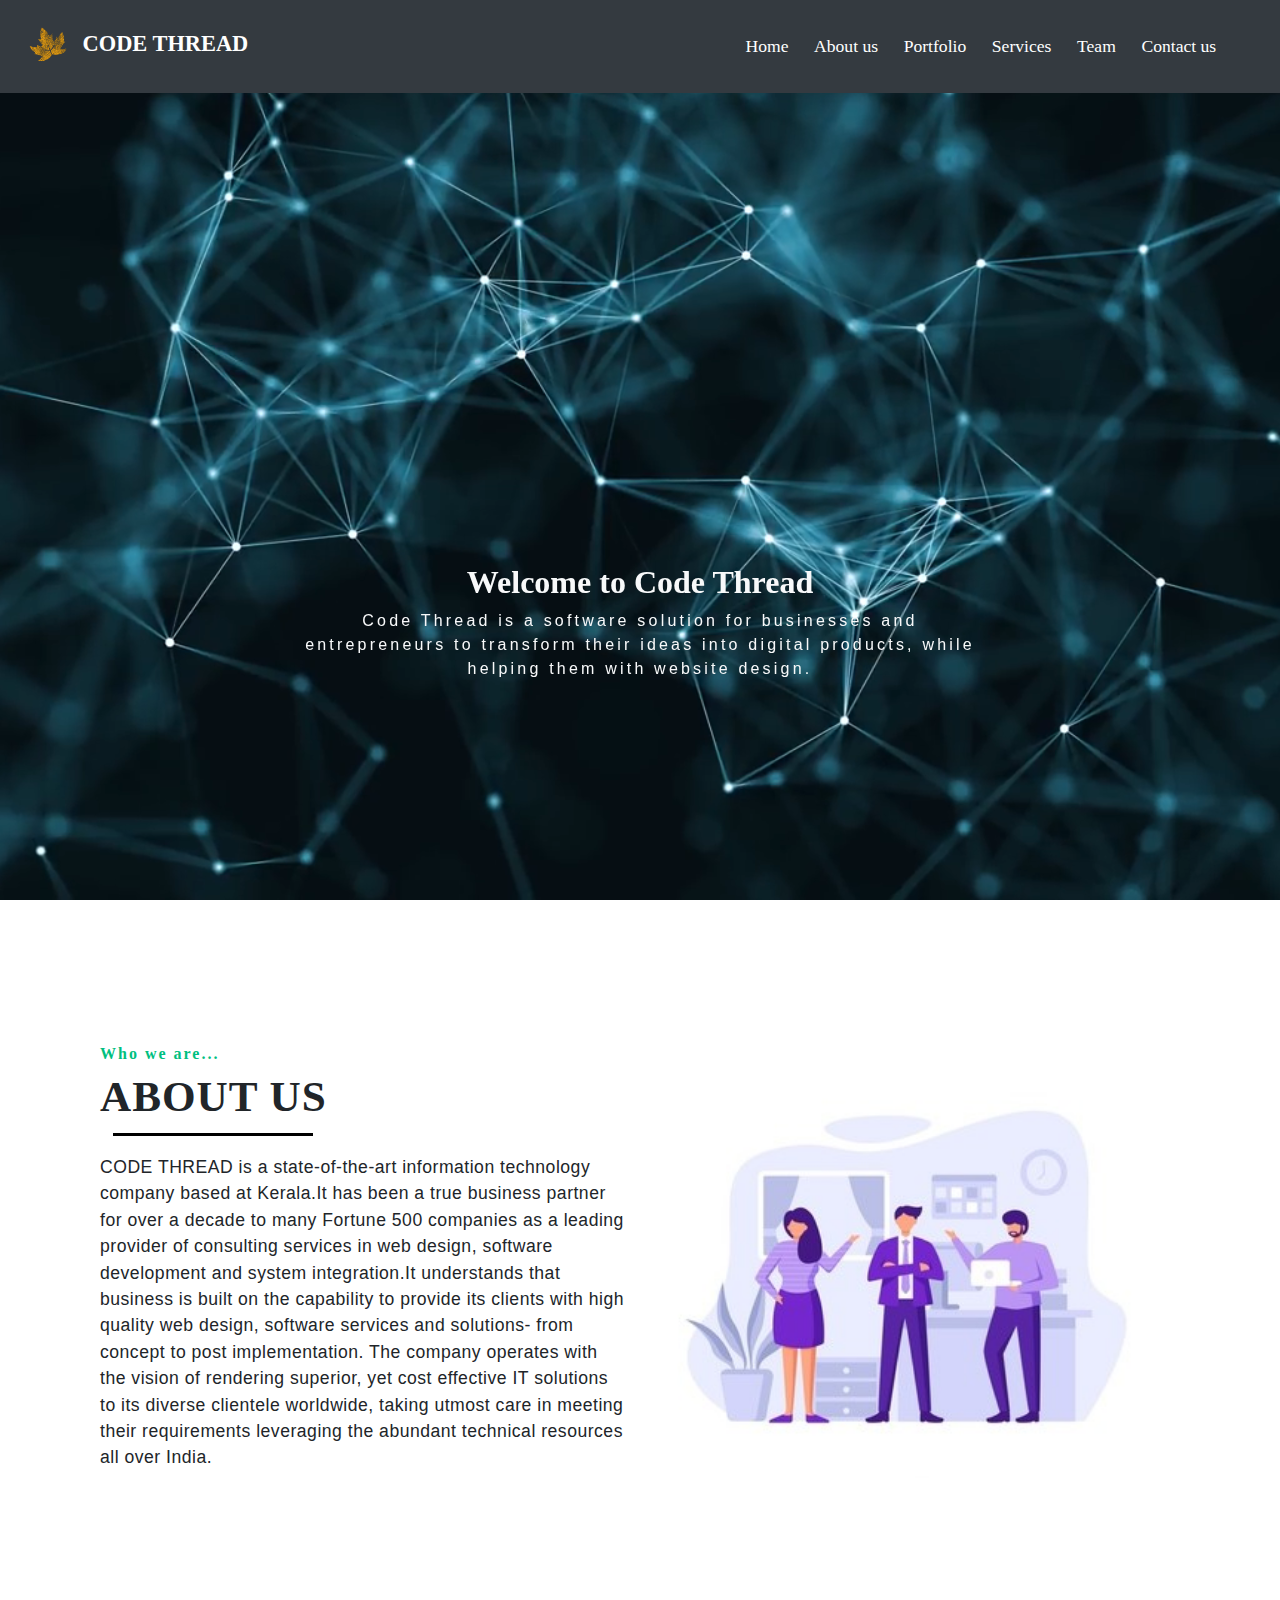
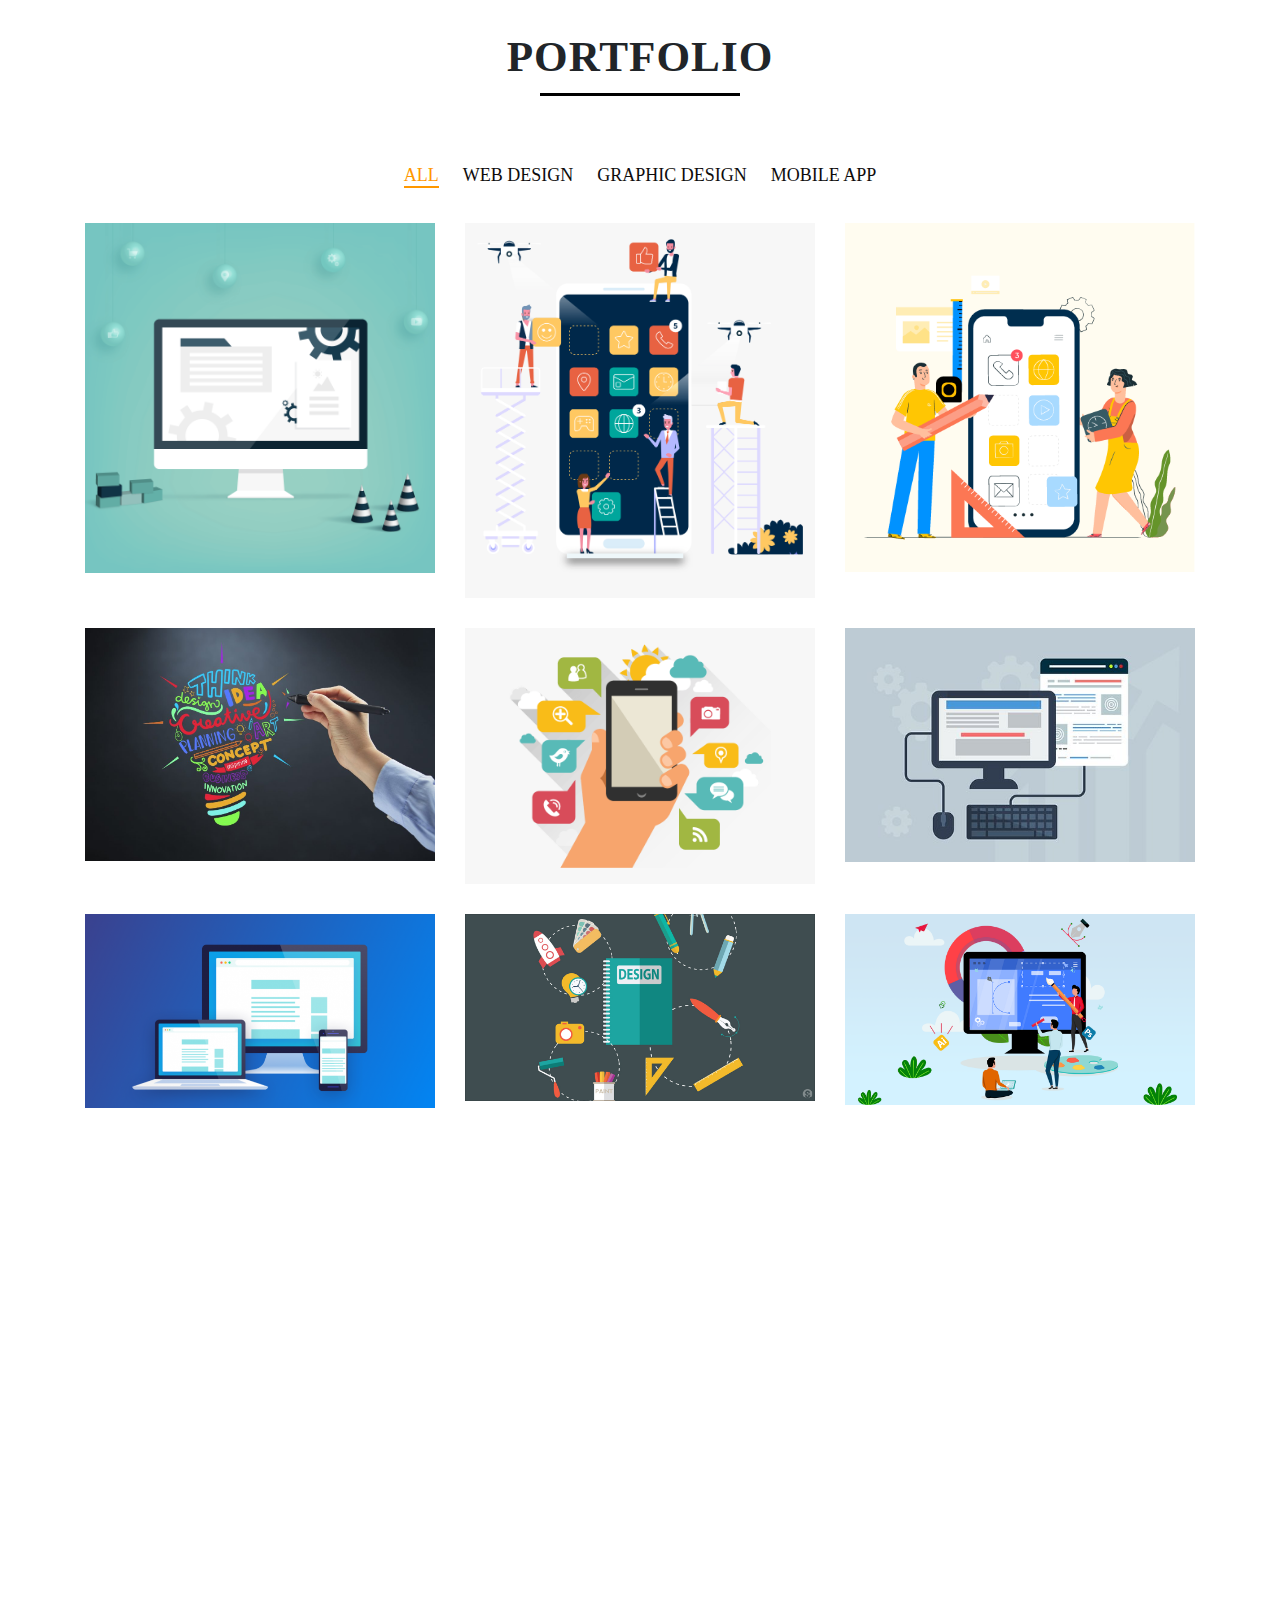
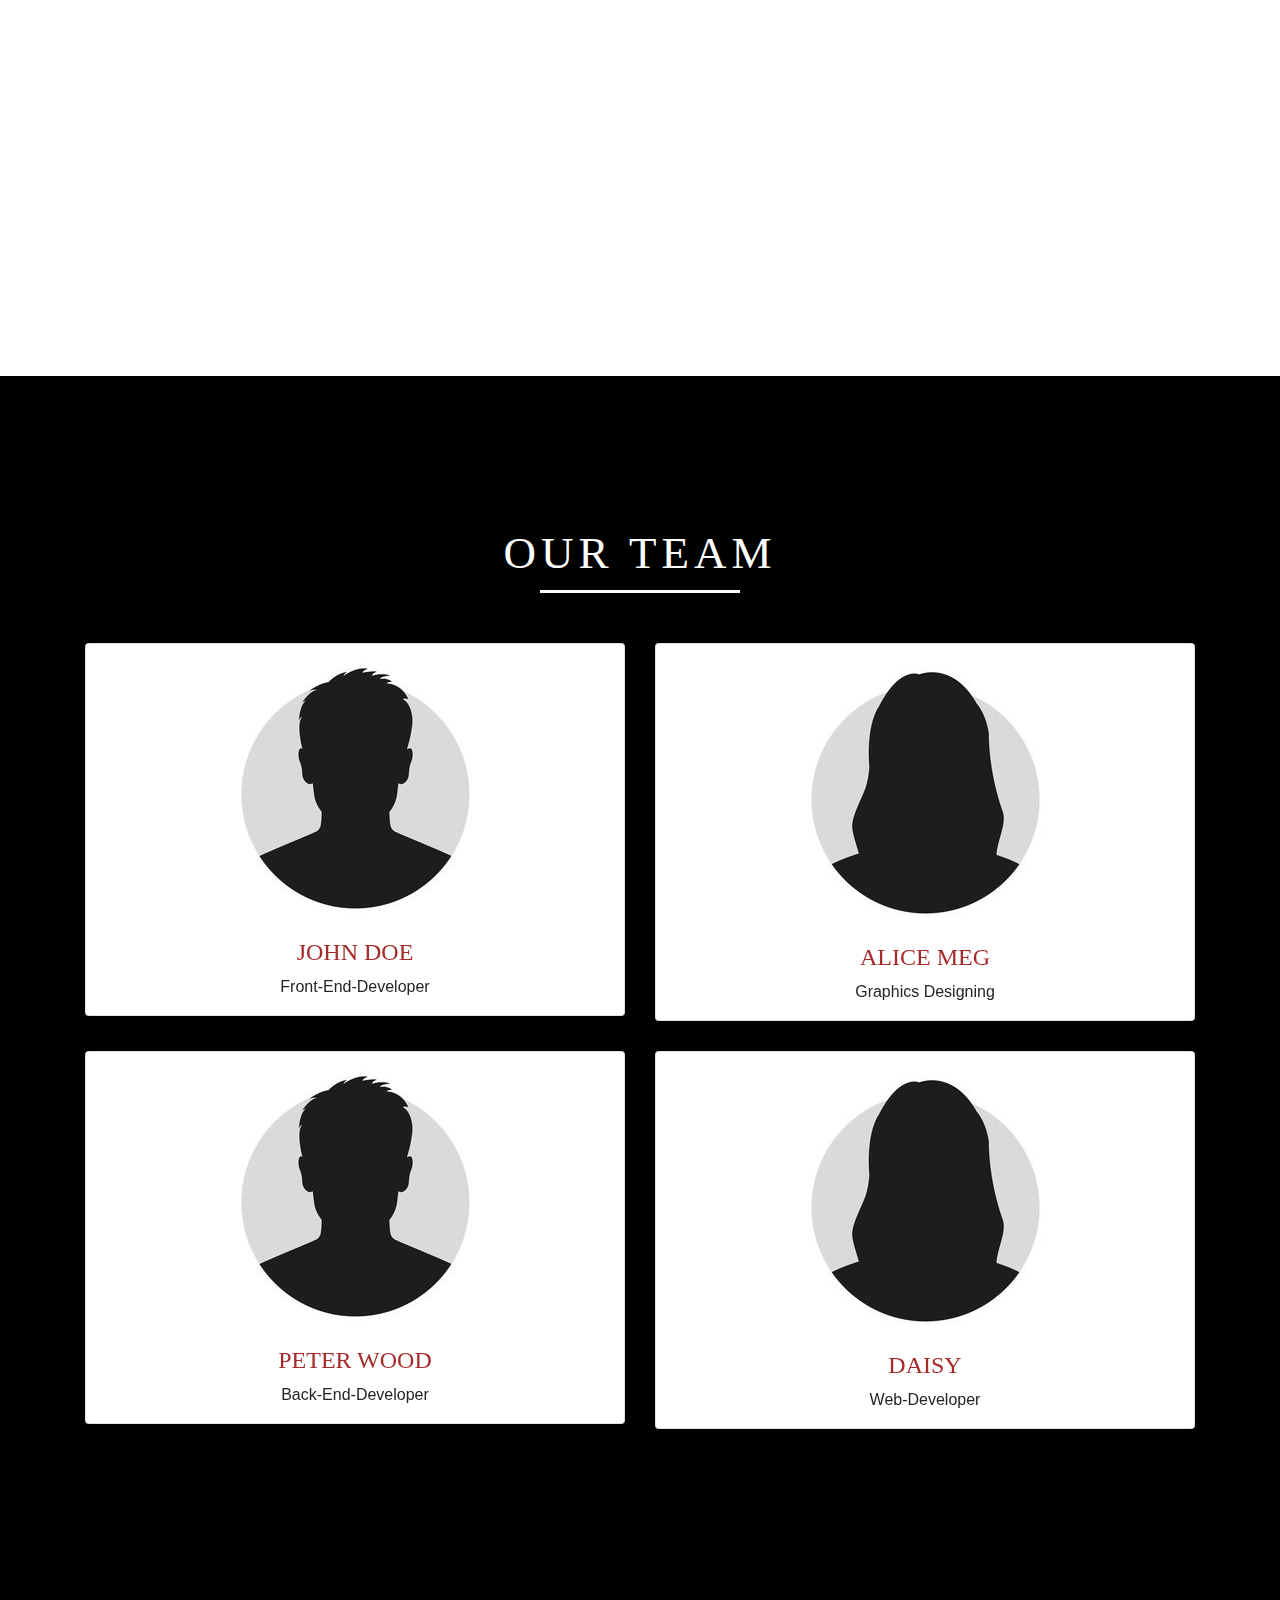
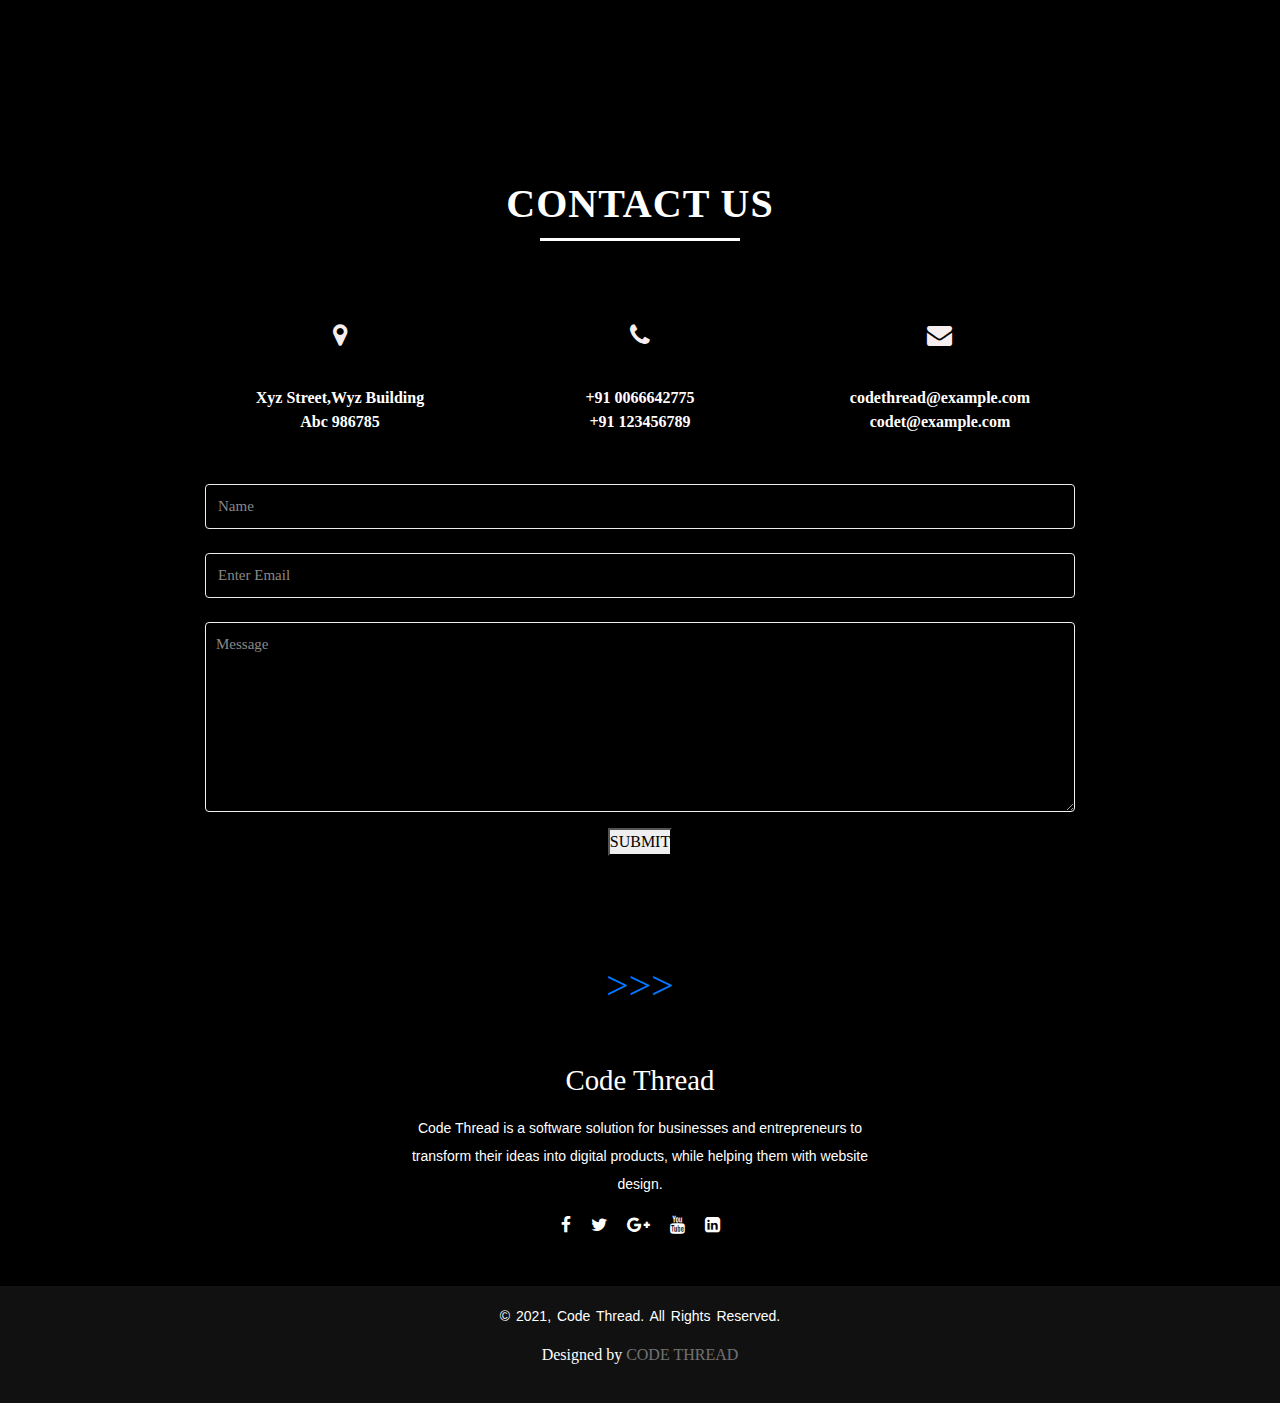
==== index.html @ 2d3534a2 "Add files via upload" ====
<!DOCTYPE html>
<html lang="en">
<head>
    <meta charset="UTF-8">
    <meta http-equiv="X-UA-Compatible" content="IE=edge">
    <meta name="viewport" content="width=device-width, initial-scale=1.0">
    <link rel="stylesheet" type="text/css" href="style.css">
    <link rel="stylesheet" href="https://pro.fontawesome.com/releases/v5.10.0/css/all.css" integrity="sha384-AYmEC3Yw5cVb3ZcuHtOA93w35dYTsvhLPVnYs9eStHfGJvOvKxVfELGroGkvsg+p" crossorigin="anonymous"/>
    <link rel="stylesheet" href="https://cdnjs.cloudflare.com/ajax/libs/font-awesome/4.7.0/css/font-awesome.min.css">
    <link rel="stylesheet" href="https://maxcdn.bootstrapcdn.com/bootstrap/4.0.0/css/bootstrap.min.css" integrity="sha384-Gn5384xqQ1aoWXA+058RXPxPg6fy4IWvTNh0E263XmFcJlSAwiGgFAW/dAiS6JXm" crossorigin="anonymous">
    <title>Code Thread</title>
</head>
<body>   
    <header>  
      <nav class="navbar navbar-expand-lg navbar-dark bg-dark fixed-top">
        <a class="navbar-brand" href="#"><img src="img/output-onlinepngtools (1).png " width="10%" height="10%">CODE THREAD</a>
        <button class="navbar-toggler"  type="button" data-toggle="collapse" data-target="#navbarSupportedContent" aria-controls="navbarSupportedContent" aria-expanded="false" aria-label="Toggle navigation">
          <span class="navbar-toggler-icon "></span>
        </button>
        <div class="collapse navbar-collapse" id="navbarSupportedContent">
          <ul class="navbar-nav mx-auto">
            <li class="nav-item">
              <a class="nav-link" href="#">Home</a>
            </li>
            <li class="nav-item">
                <a class="nav-link" href="/aboutus.html">About us</a>
              </li>
              <li class="nav-item">
                <a class="nav-link" href="/portfolio.html">Portfolio</a>
              </li>
              <li class="nav-item">
                <a class="nav-link" href="/service.html">Services</a>
              </li>
              <li class="nav-item">
                <a class="nav-link" href="/team.html">Team</a>
              </li>
              <li class="nav-item">
                <a class="nav-link" href="/contact.html">Contact us</a>
              </li>  
            </ul>
        </div>
      </nav>
      <div class="mid">
        <video autoplay loop muted class="embed-responsive" src="img/4k background footage (ideal for Blockchain Website).mp4 " type="vedio/mp4">
        </video>
        <div class="hero text-center">
          <h2 class="text-light dislay-4 font-weight-bold">Welcome to Code Thread</h2>
          <p class="text-light mx-auto">Code Thread is a software solution for businesses and entrepreneurs to transform their ideas into digital products, while helping them with  website design.</p>  
        </div>
      </div>
  </header>
  <section class="about py-5" id="about">
    <div class="row align-items-center container my-5 mx-auto">
      <div class="text col-lg-6 col-md-6 col-12 w-50 pt-5 pb-5">
        <h6>Who we are...</h6>
        <h2>ABOUT US</h2>
        <p>CODE THREAD is a state-of-the-art information technology company based at Kerala.It has been a true business partner for over a decade to many Fortune 500 companies as a leading provider of consulting services in web design, software development and system integration.It understands that business is built on the capability to provide its clients with high quality web design, software services and solutions- from concept to post implementation. The company operates with the vision of rendering superior, yet cost effective IT solutions to its diverse clientele worldwide, taking utmost care in meeting their requirements leveraging the abundant technical resources all over India.</p>
      </div>
      <div class="img col-lg-6 col-md-6 col-12 w-50 pt-5 pb-5">
        <img class="img-fluid" src="img/aboutus.jpg" width="500px" height="500px"/>
      </div>
    </div>
  </section>
  <section class="gallery" id="gallery">
	<div class="container">
		<div class="row">
        	<div class="gallery-filter">
                <h2>PORTFOLIO</h2>
				<span class="filter-item active" data-filter="all">All</span>
				<span class="filter-item" data-filter="web">Web Design</span>
				<span class="filter-item" data-filter="graphics">Graphic Design</span>
				<span class="filter-item" data-filter="mobile">Mobile App</span>
			</div>
		</div>
		<div class="row">
            <div class="gallery-item web">
				<div class="gallery-item-inner">
					<img src="img/website2.png" alt="web">
				</div>
			</div>
            <div class="gallery-item mobile">
				<div class="gallery-item-inner">
					<img src="img/mobile3.png" alt="mobile">
				</div>
			</div>
            <div class="gallery-item mobile">
				<div class="gallery-item-inner">
					<img src="img/mobile1.png" alt="mobile">
				</div>
			</div>
            <div class="gallery-item graphics">
				<div class="gallery-item-inner">
					<img src="img/graphic1.jpg" alt="graphics">
				</div>
			</div>
            <div class="gallery-item mobile">
				<div class="gallery-item-inner">
					<img src="img/mobile2.png" alt="mobile">
				</div>
			</div>
            <div class="gallery-item web">
				<div class="gallery-item-inner">
					<img src="img/website3.jpg" alt="web">
				</div>
			</div>
			<div class="gallery-item web">
				<div class="gallery-item-inner">
					<img src="img/website1.png" alt="web">
				</div>
			</div>
			<div class="gallery-item graphics">
				<div class="gallery-item-inner">
					<img src="img/graphic2.jpg" alt="graphics">
				</div>
			</div>
		
			<div class="gallery-item graphics">
				<div class="gallery-item-inner">
					<img src="img/graphic3.png" alt="graphics">
				</div>
			</div>
		</div>
	</div>
</section>
  <section class="service" id="service">
    <div class="container">
      <div class="services">
        <h1>OUR SERVICES</h1>
      </div>
      <div class="row">
        <div class="col-md-3 text-center">
          <div class="icon">
           <i class="fa fa-desktop"></i>
          </div>
          <h3>Web Development</h3>
          <p>Your website design is an important part of your online marketing presence.To build a better website for your business.A website is a unique way to connect with the world.</p>
        </div>
        <div class="col-md-3 text-center">
          <div class="icon">
           <i class="fas fa-mobile-alt"></i>
          </div>
          <h3>App Development</h3>
          <p>With the growing number of people accessing the Internet via smartphones and tablets, mobile app development has the unique ability to access a large number of potential consumers.</p>
        </div>
        <div class="col-md-3 text-center">
          <div class="icon">
            <i class="far fa-chart-line"></i>
          </div>
          <h3>Digital Marketing</h3>
          <p>You can reach more customers for less money.More and more small businesses are implementing digital marketing to effectively reach and engage their target consumers.</p>
        </div>
        <div class="col-md-3 text-center">
        <div class="icon">
          <i class="fa fa-paint-brush"></i>
        </div>
        <h3>Graphics Designing</h3>
        <p>It plays a very important role to convey a message with a dash of innovation.It involves combining technological, aesthetics and creative thinking to generate graphically communicative ideas.</p>
        </div>   
      </div>
     </div>
    </div>
  </section>
  <section class="team-area" id="team-area">
    <div class="container">
        <h3 class="section-heading">OUR TEAM</h3>
        <div class="row">
            <div class="col-lg-6 col-md-6 col-12">
                <div class="team-single">
                    <div class="content-area">
                        <div class="side-one">
                            <div class="card">
                               <div class=".card-body text-center">
                                   <div class="img-area">
                                       <img src="img/TEAM-3.jpg" alt="">
                                    </div>   
                                    <h4>JOHN DOE</h4>
                                    <p>Front-End-Developer</p> 
                               </div>
                            </div>
                        </div>
                    </div>
                    <div class="side-two">
                        <div class="card">
                            <div class="card-body text-center mt-4">
                                <h4>John Doe</h4>
                                <p>Lorem ipsum dolor sit amet, consectetur adipiscing elit. Curabitur id lorem mattis dui mollis consectetur eu vel augue. Donec eget nibh bibendum, sollicitudin libero viverra, mollis dolor. In enim lorem, vulputate quis ipsum quis, hendrerit congue lacus. Lorem ipsum dolor sit amet, consectetur adipiscing elit.</p>
                                <ul class="list-inline">
                                    <li class="list-inline-item">
                                        <a href="#" class="social-icon" target="_blank">
                                            <i class="fa fa-youtube"></i>
                                        </a>
                                    </li>
                                    <li class="list-inline-item">
                                        <a href="#" class="social-icon" target="_blank">
                                            <i class="fa fa-facebook"></i>
                                        </a>
                                    </li>
                                    <li class="list-inline-item">
                                        <a href="#" class="social-icon" target="_blank">
                                            <i class="fa fa-linkedin"></i>
                                        </a>
                                    </li>
                                    <li class="list-inline-item">
                                        <a href="#" class="social-icon" target="_blank">
                                            <i class="fa fa-instagram"></i>
                                        </a>
                                    </li>
                                </ul>
                            </div>
                        </div>
                    </div>
                </div>
            </div>
            <div class="col-lg-6 col-md-6 col-12">
                <div class="team-single">
                    <div class="content-area">
                        <div class="side-one">
                            <div class="card">
                               <div class=".card-body text-center">
                                   <div class="img-area">
                                       <img src="img/TEAM-2.jpg" alt="">
                                    </div>   
                                    <h4>ALICE MEG</h4>
                                    <p>Graphics Designing</p>
                               </div>
                            </div>
                        </div>
                    </div>
                    <div class="side-two">
                        <div class="card">
                            <div class="card-body text-center mt-4">
                                <h4>Alice Meg</h4>
                                <p>Lorem ipsum dolor sit amet, consectetur adipiscing elit. Curabitur id lorem mattis dui mollis consectetur eu vel augue. Donec eget nibh bibendum, sollicitudin libero viverra, mollis dolor. In enim lorem, vulputate quis ipsum quis, hendrerit congue lacus. Lorem ipsum dolor sit amet, consectetur adipiscing elit.</p>
                                <ul class="list-inline">
                                    <li class="list-inline-item">
                                        <a href="#" class="social-icon" target="_blank">
                                            <i class="fa fa-youtube"></i>
                                        </a>
                                    </li>
                                    <li class="list-inline-item">
                                        <a href="#" class="social-icon" target="_blank">
                                            <i class="fa fa-facebook"></i>
                                        </a>
                                    </li>
                                    <li class="list-inline-item">
                                        <a href="#" class="social-icon" target="_blank">
                                            <i class="fa fa-linkedin"></i>
                                        </a>
                                    </li>
                                    <li class="list-inline-item">
                                        <a href="#" class="social-icon" target="_blank">
                                            <i class="fa fa-instagram"></i>
                                        </a>
                                    </li>
                                </ul>
                            </div>
                        </div>
                    </div>
                </div>
            </div>
            <div class="col-lg-6 col-md-6 col-12">
                <div class="team-single">
                    <div class="content-area">
                        <div class="side-one">
                            <div class="card">
                               <div class=".card-body text-center">
                                   <div class="img-area">
                                       <img src="img/TEAM-3.jpg" alt="">
                                    </div>   
                                    <h4>PETER WOOD</h4>
                                    <p>Back-End-Developer</p>  
                               </div>
                            </div>
                        </div>
                    </div>
                    <div class="side-two">
                        <div class="card">
                            <div class="card-body text-center mt-4">
                                <h4>Peter Wood</h4>
                                <p>Lorem ipsum dolor sit amet, consectetur adipiscing elit. Curabitur id lorem mattis dui mollis consectetur eu vel augue. Donec eget nibh bibendum, sollicitudin libero viverra, mollis dolor. In enim lorem, vulputate quis ipsum quis, hendrerit congue lacus. Lorem ipsum dolor sit amet, consectetur adipiscing elit.</p>
                                <ul class="list-inline">
                                    <li class="list-inline-item">
                                        <a href="#" class="social-icon" target="_blank">
                                            <i class="fa fa-youtube"></i>
                                        </a>
                                    </li>
                                    <li class="list-inline-item">
                                        <a href="#" class="social-icon" target="_blank">
                                            <i class="fa fa-facebook"></i>
                                        </a>
                                    </li>
                                    <li class="list-inline-item">
                                        <a href="#" class="social-icon" target="_blank">
                                            <i class="fa fa-linkedin"></i>
                                        </a>
                                    </li>
                                    <li class="list-inline-item">
                                        <a href="#" class="social-icon" target="_blank">
                                            <i class="fa fa-instagram"></i>
                                        </a>
                                    </li>
                                </ul>
                            </div>
                        </div>
                    </div>
                </div>
            </div>
            <div class="col-lg-6 col-md-6 col-12">
                <div class="team-single">
                    <div class="content-area">
                        <div class="side-one">
                            <div class="card">
                               <div class=".card-body text-center">
                                   <div class="img-area">
                                       <img src="img/TEAM-2.jpg" alt="">
                                    </div>   
                                    <h4>DAISY</h4>
                                    <p>Web-Developer</p>  
                               </div>
                            </div>
                        </div>
                    </div>
                    <div class="side-two">
                        <div class="card">
                            <div class="card-body text-center mt-4">
                                <h4>Daisy</h4>
                                <p>Lorem ipsum dolor sit amet, consectetur adipiscing elit. Curabitur id lorem mattis dui mollis consectetur eu vel augue. Donec eget nibh bibendum, sollicitudin libero viverra, mollis dolor. In enim lorem, vulputate quis ipsum quis, hendrerit congue lacus. Lorem ipsum dolor sit amet, consectetur adipiscing elit.</p>
                                <ul class="list-inline">
                                    <li class="list-inline-item">
                                        <a href="#" class="social-icon" target="_blank">
                                            <i class="fa fa-youtube"></i>
                                        </a>
                                    </li>
                                    <li class="list-inline-item">
                                        <a href="#" class="social-icon" target="_blank">
                                            <i class="fa fa-facebook"></i>
                                        </a>
                                    </li>
                                    <li class="list-inline-item">
                                        <a href="#" class="social-icon" target="_blank">
                                            <i class="fa fa-linkedin"></i>
                                        </a>
                                    </li>
                                    <li class="list-inline-item">
                                        <a href="#" class="social-icon" target="_blank">
                                            <i class="fa fa-instagram"></i>
                                        </a>
                                    </li>
                                </ul>
                            </div>
                        </div>
                    </div>
                </div>
            </div>
        </div>
    </div>
 </section>
 <section id="mu-contact">
    <div class="container"><br><br>
        <div class="row">
            <div class="col-md-12"><br>
                <div class="mu-contact-area">

                    <div class="mu-contact-header">
                        <h1 class="mu-heading-title"><b>CONTACT US</b></h1>
                        <span class="mu-header-dot"></span>
                        
                    </div>

                    <!-- Start Contact Content -->
                    <div class="mu-contact-content">
                        <div class="row">

                            <div class="col-md-12">
                                <div class="mu-contact-top">

                                    <div class="row">
                                        <div class="col-sm-4">
                                            <div class="mu-contact-top-single">
                                                <div class="mu-icon"><i class="fa fa-map-marker"></i></div>
                                                <p><b>Xyz Street,Wyz Building</b></p>
                                                <p><b>Abc 986785</b></p>
                                            </div>
                                        </div>
                                        <div class="col-sm-4">
                                            <div class="mu-contact-top-single">
                                                <div class="mu-icon"><i class="fa fa-phone"></i></div>
                                                <p><b>+91 0066642775</b></p>
                                                <p><b>+91 123456789</b></p>
                                            </div>
                                        </div>
                                        <div class="col-sm-4">
                                            <div class="mu-contact-top-single">
                                                <div class="mu-icon"><i class="fa fa-envelope"></i></div>
                                                <p><b>codethread@example.com</b></p>
                                                <p><b>codet@example.com</b></p>
                                            </div>
                                        </div>

                                    </div>
                                </div>
                            </div>	

                            <div class="col-md-12">
                                <div class="mu-contact-bottom">
                                <div id="form-messages"></div>
                                    <form id="ajax-contact" method="post" action="mailer.php" class="mu-contact-form">
                                        <div class="form-group">                
                                            <input type="text" class="form-control" placeholder="Name" id="name" name="name" required>
                                        </div>
                                        <div class="form-group">                
                                            <input type="email" class="form-control" placeholder="Enter Email" id="email" name="email" required>
                                        </div>              
                                        <div class="form-group">
                                            <textarea class="form-control" placeholder="Message" id="message" name="message" required></textarea>
                                        </div>
                                        <button type="submit" class="mu-send-msg-btn"><span>SUBMIT</span></button>
                                    </form>
                                </div>
                            </div>	

                        </div>
                    </div>
                    <!-- End Contact Content -->

                </div>
            </div>
        </div>
    </div>
</section>
<section id="next"><a href="aboutus.html">>>></a>
</section>

<footer>
    <div class="footer-content" >
        <h3>Code Thread</h3>
        <p>Code Thread is a software solution for businesses and entrepreneurs to transform their ideas into digital products, while helping them with  website design.</p>
        <ul class="socials">
            <li><a href="#"><i class="fa fa-facebook"></i></a></li>
            <li><a href="#"><i class="fa fa-twitter"></i></a></li>
            <li><a href="#"><i class="fa fa-google-plus"></i></a></li>
            <li><a href="#"><i class="fa fa-youtube"></i></a></li>
            <li><a href="#"><i class="fa fa-linkedin-square"></i></a></li>
        </ul>
    </div>
    <div class="footer-bottom">
        <p>© 2021, Code Thread. All rights reserved.</p><p></p>Designed by <span>Code Thread</span></p>
    </div>
</footer>
   <script src="js/script.js"></script>
   <script src ="https://code.jquery.com/jquery-3.2.1.slim.min.js" integrity="sha384-KJ3o2DKtIkvYIK3UENzmM7KCkRr/rE9/Qpg6aAZGJwFDMVNA/GpGFF93hXpG5KkN" crossorigin="anonymous"></script>
   <script src="https://cdnjs.cloudflare.com/ajax/libs/popper.js/1.12.9/umd/popper.min.js" integrity="sha384-ApNbgh9B+Y1QKtv3Rn7W3mgPxhU9K/ScQsAP7hUibX39j7fakFPskvXusvfa0b4Q" crossorigin="anonymous"></script>
   <script src="https://maxcdn.bootstrapcdn.com/bootstrap/4.0.0/js/bootstrap.min.js" integrity="sha384-JZR6Spejh4U02d8jOt6vLEHfe/JQGiRRSQQxSfFWpi1MquVdAyjUar5+76PVCmYl" crossorigin="anonymous"></script> 
</body>
</html>
---- style.css ----
*{
    margin: 0;
    padding: 0;
    box-sizing: border-box;
    font-family:Georgia, 'Times New Roman', Times, serif;
}
.navbar{
    padding: 1rem 8rem;
    z-index:1000 ;
}
.navbar .navbar-brand{
    font-size: 1.4rem;
    font-weight: 700;
}
#navbarSupportedContent > ul > li:nth-child(n) > a{
    color: white;
    font-size:  1.1rem;
    padding: 0 0.8rem;
}
#navbarSupportedContent > ul > li:nth-child(n) > a:hover{
    color:#00BF85;
}
#navbarSupportedContent > button{
    background-color:#00BF85;
    font-weight: 600;
    padding: 0.4rem 1.4rem;
    border-radius: 30px;
}
.mid{
    width: 100%;
    height: 100vh;
    overflow: hidden;
    flex-direction: column;
    justify-content: center;
    align-content: center;
    text-align: center;
}
.mid video{
    width: 100%;
    height: 100%;
    pointer-events: none;
    object-fit: cover;
    position: absolute;
    top: 50%;
    left: 50%;
    transform: translate(-50%,-50%);
}
.mid .hero{
    position:relative;
    padding-top: 360px;
}
.mid .hero p{
    width: 55%;
    font-size: 1.1 rem;
    letter-spacing: 0.2rem;
}
.about .text{
    display: flex;
    flex-direction: column;
    justify-content: flex-start;
    align-items: flex-start;
    margin: auto;
}
.about .text h6{
    color: #00BF7F;
    font-weight: 800;
    font-size: 1rem;
    letter-spacing: 2px;
}
.about .text h2{
    font-weight: 700;
    font-size: 2.7rem;
    letter-spacing: 1px;
}
.about .text h2::after{
    content: "";
    background:black;
    display: block;
    width: 200px;
    height: 3px;
    margin: 10px auto;
}
.about .text P{
    font-weight: 400;
    font-size: 1.1rem;
    letter-spacing: 0.5px;
}
.service{
    background-image: linear-gradient(rgba(0,0,0,0.6),rgba(0,0,0,0.6)),url(img/img.jpg);
    background-size: cover;
    background-position: center center;
    color:#fff;
    background-attachment: fixed;
    background-repeat: no-repeat;
}
.services{ 
    padding-top: 80px;
    padding-bottom: 20px;
    margin: 90px auto;
    text-align: center;
   
}
h1{
    font-family: sans-serif;
    letter-spacing: 1px;
}
h1::after{
    content: "";
    background:white;
    display: block;
    width: 200px;
    height: 3px;
    margin: 10px auto;
}

 
.icon{
    font-size: 30px;
    margin: 20px auto;
    padding: 20px;
    height: 80px;
    width: 80px;
    border:2px solid;
    border-radius: 50px;
}
.col-md-3{
    padding-bottom: 80px;

}



.team-area{
    padding: 150px 0;
    background-color:black;
}
.section-heading{
    text-align: center;
    color:#fff;
    margin-bottom: 50px;
    text-transform: uppercase;
    font-size: 45px;
    font-family:Georgia, 'Times New Roman', Times, serif;
    letter-spacing: 5px;
}
.team-area  h3::after{
        content: "";
        background:white;
        display: block;
        width: 200px;
        height: 3px;
        margin: 10px auto;
    }
}

.img-area{
    width: 150px;
    height: 150px;
    display:inline-flex;
    overflow: hidden;
    border-radius: 50%;
}
.team-single:hover .side-two{
    transform: rotateY(0deg);
    border-radius: 5px;
}
.team-single:hover .side-one{
    transform: rotateY(180deg);
}
.content-area{
    transform: perspective(1000px);
    transition: 1s;
    transform-style: preserve-3d;
    position: relative;
}
.side-one{
    position:relative;
    transform: rotateY(0deg);
    z-index: 2;
    margin-bottom: 30px;
}
.side-two{
    position:absolute;
    top:0;
    left: 0;
    background: #fff;
    transform:rotateY(-180deg);
}
.side-one,
.side-two{
    backface-visibility: hidden;
    transition: 1s;
    transform-style: preserve-3d;
}
.side-one .card,
.side-two .card{
    min-height: 312px;
    min-width: 312px;

}
.side-two .card a{
    font-size: 18px;
    color: brown;
}
.side-two .card h4{
    color: brown;
    font-family:'Gill Sans', 'Gill Sans MT', Calibri, 'Trebuchet MS', sans-serif;
    letter-spacing: 5px;
    font-size: 25;
}
p{
    font-family:'Trebuchet MS', 'Lucida Sans Unicode', 'Lucida Grande', 'Lucida Sans', Arial, sans-serif ;
}
.card h4{
    color: brown;
    font-family:Georgia, 'Times New Roman', Times, serif
}
.mu-heading-title{
    color: white;
}

#mu-contact {
    background-image: linear-gradient(rgba(0,0,0,0.6),rgba(0,0,0,0.6)),url(img/img.jpg);
    background-size: cover;
    background-position: center center;
    color:#fff;
    background-attachment: fixed;
    background-repeat: no-repeat; 
	display: inline;
	float: left;
	width: 100%;
}
.mu-contact-area {
	display: inline;
	float: left;
	padding: 100px 0;
	width: 100%;
}
.mu-contact-header {
	display: inline;
	float: left;
	text-align: center;
	width: 100%;
	padding: 0 120px;
}
.mu-contact-content{
	display: inline;
	float: left;
	margin-top: 50px;
	padding: 0 120px;
	width: 100%;
}
.mu-contact-top {
	display: inline;
	float: left;
	width: 100%;
	margin-bottom: 40px;
}
.mu-contact-top-single {
	display: inline;
	float: left;
	text-align: center;
	width: 100%;
}
.mu-contact-top-single .mu-icon {
	font-size: 25px;
	display: inline-block;
	width: 70px;
	height: 70px;
	line-height: 70px;
	border-radius: 50%;
	margin-bottom: 15px;
	color: rgb(247, 239, 239);
}
.mu-contact-top-single p{
	margin-bottom: 0;
}
.mu-contact-bottom {
	display: inline;
	float: left;
	width: 100%;
}
.mu-contact-form {
	text-align: center;
}

.mu-contact-form .form-group input {
	background: transparent;
	border-radius: 4px;
	color: rgb(250, 243, 243);
	font-size: 15px;
	border: 1px solid rgb(240, 235, 235);
	height: 45px;
	margin-bottom: 24px;
}

.mu-contact-form .form-group textarea {
	background: transparent;
	border: 1px solid rgb(243, 240, 240);
	border-radius: 4px;
	color: rgb(253, 246, 246);
	font-size: 18px;
	padding: 10px;
	height: 190px;
}
.mu-contact-form .form-control:focus {
	background-color: rgb(253, 251, 251);
    outline: 0;
    box-shadow: none;    
} 

.mu-contact-form .form-control::-webkit-input-placeholder {
	color: rgb(136, 136, 136);
	font-size: 15px;
}

.mu-contact-form .form-control:-moz-placeholder { /* Firefox 18- */
	color: rgb(136, 136, 136);
	font-size: 15px; 
}

.mu-contact-form .form-control::-moz-placeholder {  /* Firefox 19+ */
	color: rgb(136, 136, 136);
	font-size: 15px;
}

.mu-contact-form .form-control:-ms-input-placeholder {  
	color: rgb(136, 136, 136);
	font-size: 15px;
}

.mu-contact-form .button-default::after,
.mu-contact-form .button-default > span {
	padding: 12px 40px;  
}

.mu-social-media {
	display: inline;
	float: left;
	width: 100%;
}

#form-messages {
	margin-bottom: 10px;
    background-color: rgb(255, 255, 255);
}
#next{
    background-color: black;
    text-align: center;
    font-size: 40px;
    text-decoration: none;
}


footer{
    background:black;
    height:auto;
    width:100vw;
    font-family: "Open Sans";
    padding-top: 40px;
    color:#fff;
}
.footer-content{
    align-items: center;
    justify-content: center;
    flex-direction: column;
    text-align: center;
    
}
.footer-content h3{
    font-size: 1.8rem;
    font-weight: 400;
    text-transform: capitalize;
    line-height: 3rem;
}

.footer-content p{
    max-width: 500px;
    margin: 10px auto;
    line-height: 28px;
    font-size: 14px;
}
.socials{
    list-style: none;
    display: flex;
    align-items: center;
    justify-content: center;
    margin: 1rem 0 3rem 0;
}
.socials li{
    margin: 0 10px;
}
.socials a{
    text-decoration: none;
    color: #fff;
}
.socials a i{
    font-size: 1.1rem;
    transition: color .4s ease;
}
.socials a:hover i{
    color: cornflowerblue;
}
.footer-bottom{
    background:#111;
    width: 100vw;
    padding:20px 0;
    text-align: center;
}
.footer-bottom p{
    font-size: 14px;
    word-spacing: 2px;
    text-transform: capitalize;
}
.footer-bottom span{
    text-transform: uppercase;
    opacity: .4;
    font-weight: 200;
}

img{
	max-width: 100%;
	vertical-align: middle;
}
/*.gallery*/
.gallery{
	width: 100%;
	display: block;
	background-color:#fff;
    padding-bottom: 100px;
}

.gallery h2{
    letter-spacing: 1px;
    font-weight: 700;
    font-size: 2.7rem;
    padding-bottom: 50px;
}
.gallery h2::after{
    content: "";
    background:black;
    display: block;
    width: 200px;
    height: 3px;
    margin: 10px auto;
}

.gallery .gallery-filter{
	padding: 0 15px;
	width: 100%;
	text-align: center;
	margin-bottom: 20px;
}
.gallery .gallery-filter .filter-item{
	color: #0e0c0c;
	font-size: 18px;
	text-transform: uppercase;
	display: inline-block;
	margin:0 10px;
	cursor: pointer;
	border-bottom: 2px solid transparent;
	line-height: 1.2;
	transition: all 0.3s ease;
}
.gallery .gallery-filter .filter-item.active{
	color: #ff9800;
	border-color : #ff9800;
}
.gallery .gallery-item{
	width: calc(100% / 3);
	padding: 15px;
}
.gallery .gallery-item-inner img{
	width: 100%;
}
.gallery .gallery-item.show{
	animation: fadeIn 0.5s ease;
}
@keyframes fadeIn{
	0%{
		opacity: 0;
	}
	100%{
		opacity: 1;
	}
}
.gallery .gallery-item.hide{
	display: none;
}

/*responsive*/
@media(max-width: 991px){
	.gallery .gallery-item{
		width: 50%;
	}
}
@media(max-width: 767px){
    .gallery .gallery-item{
		width: 100%;
	}	
	.gallery .gallery-filter .filter-item{
		margin-bottom: 10px;
	}
}
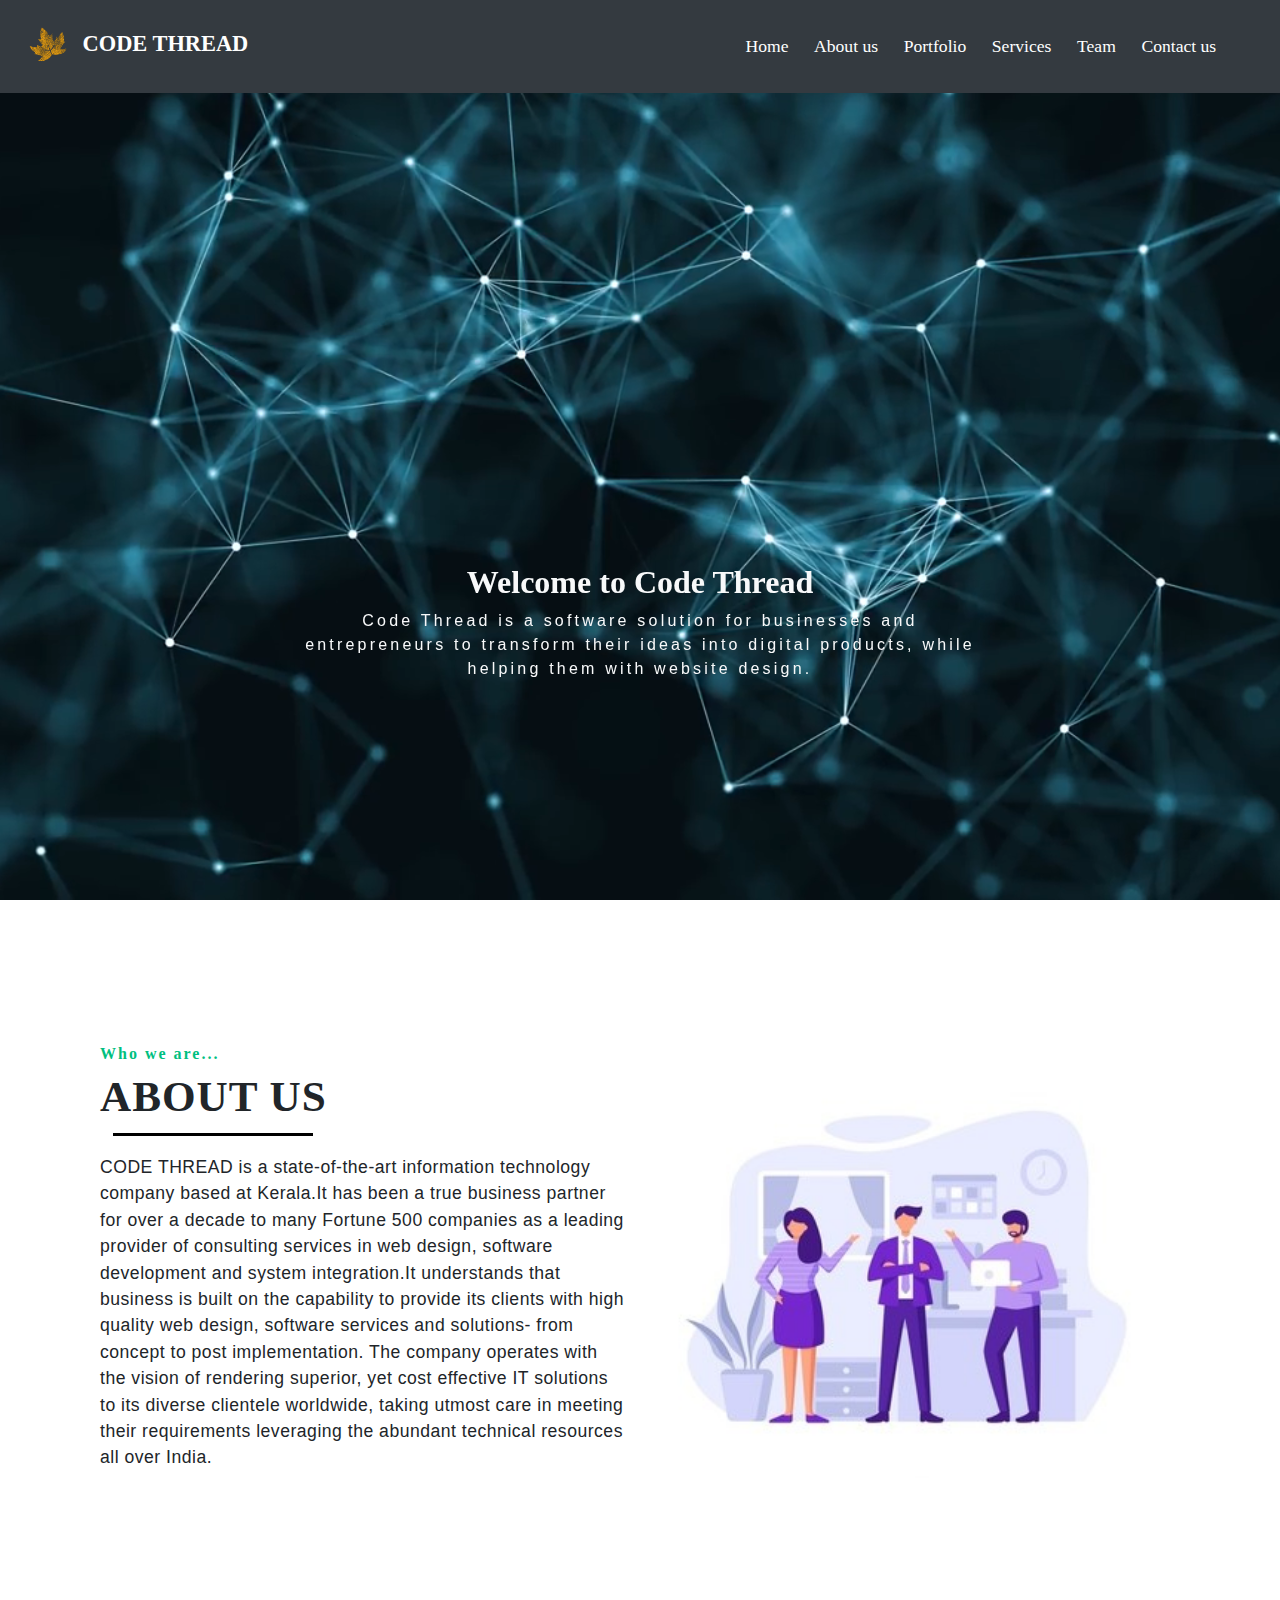
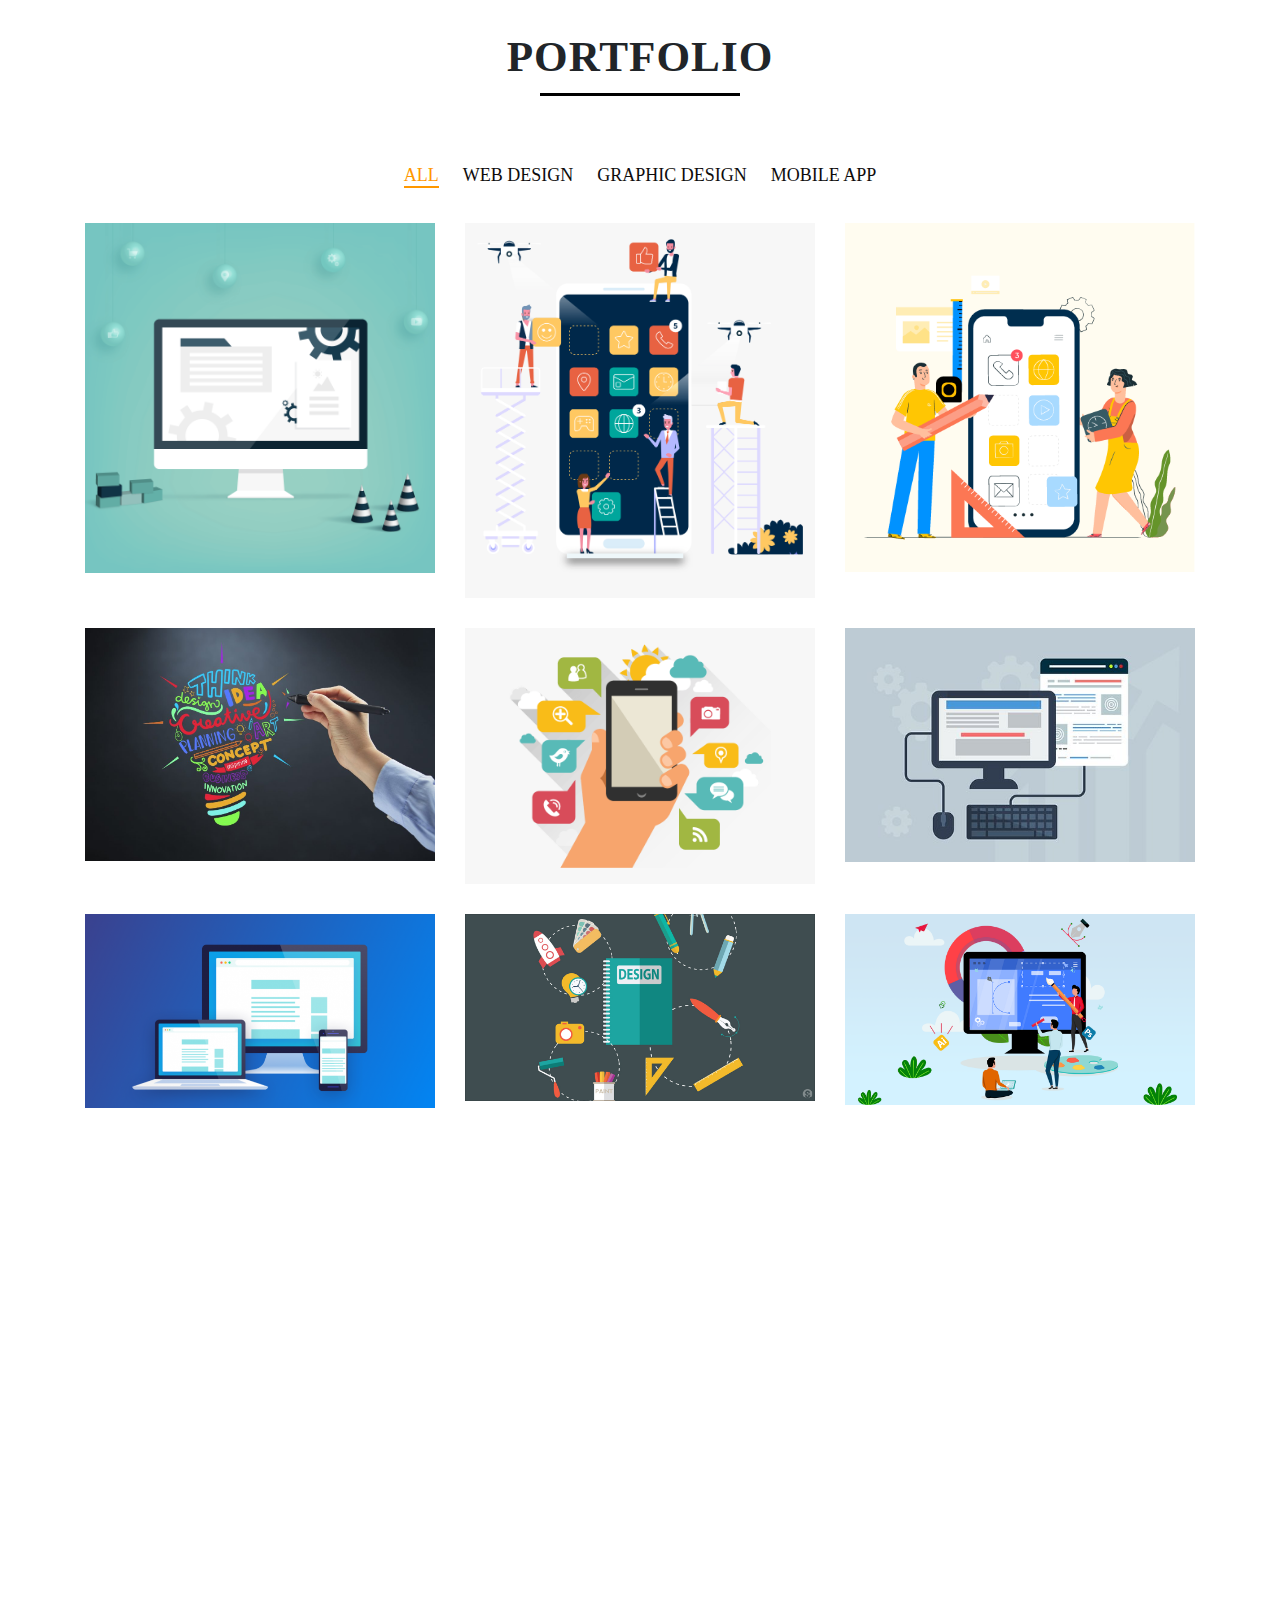
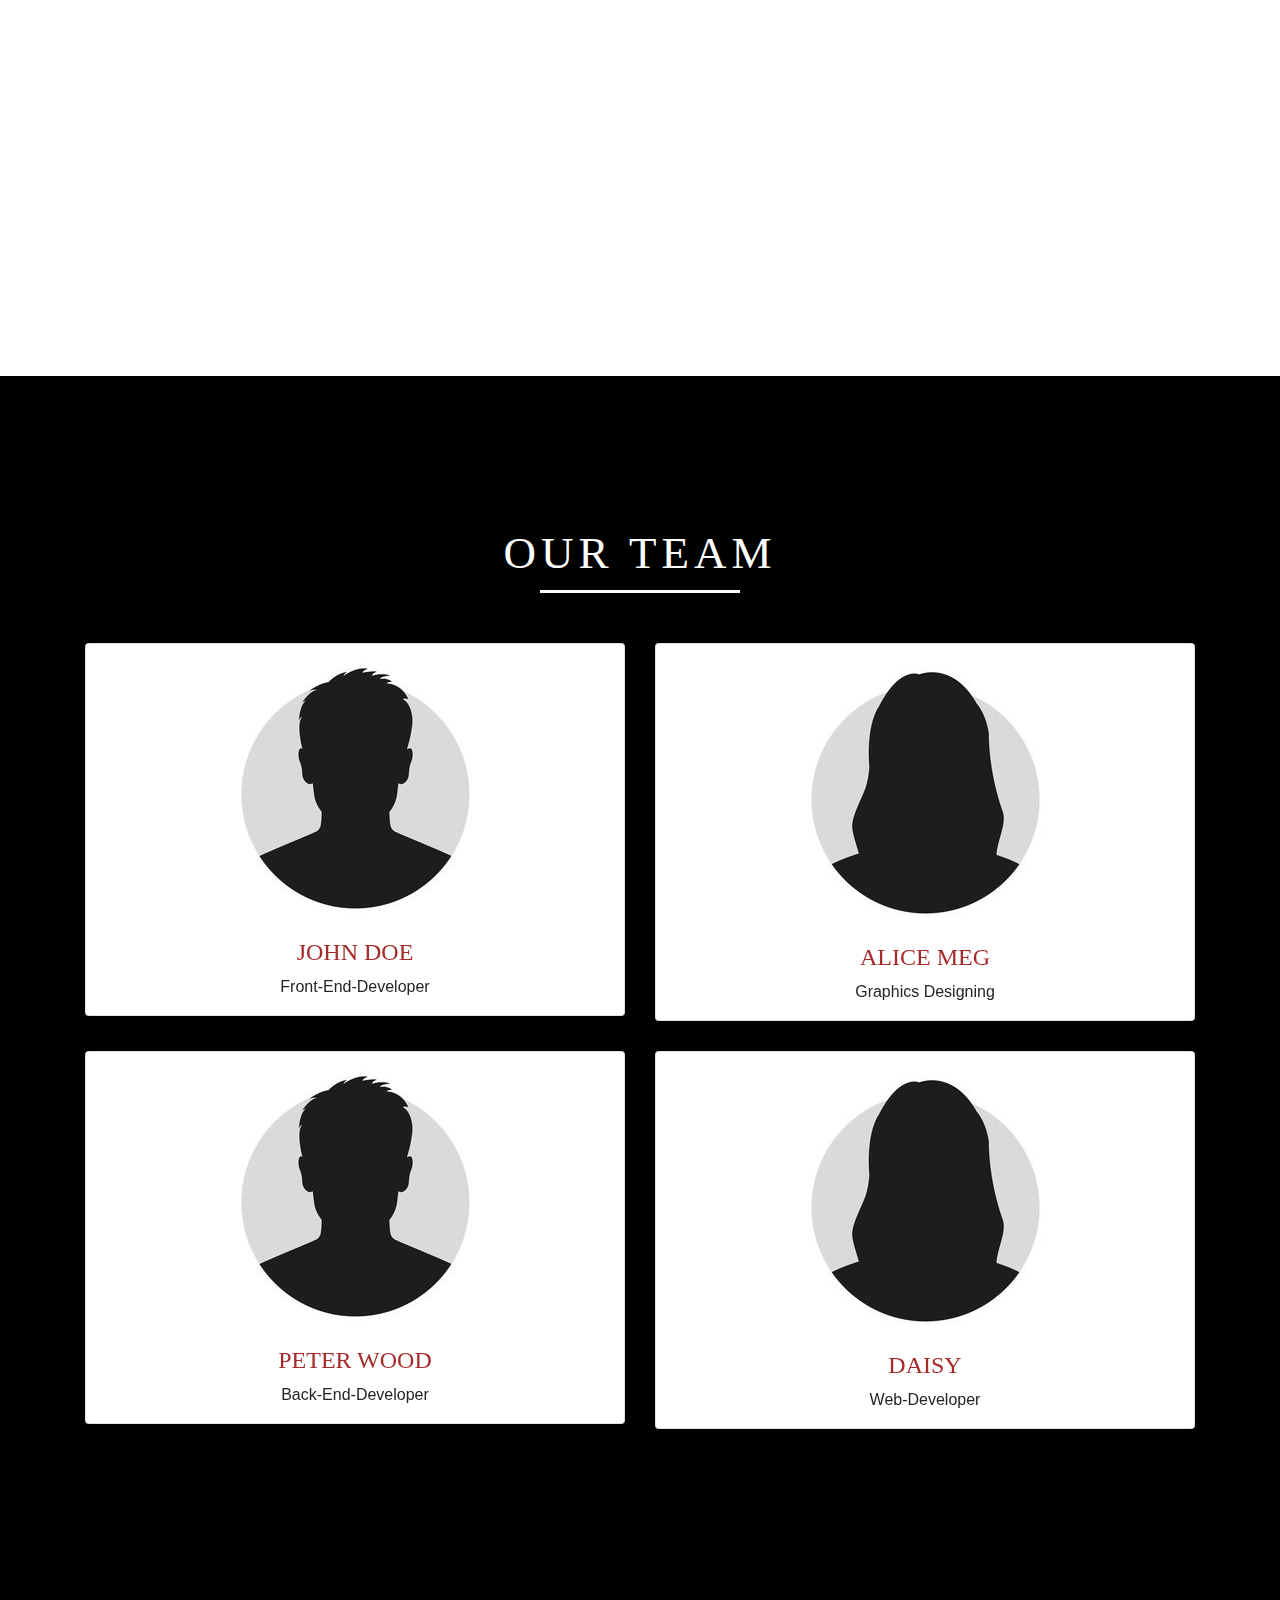
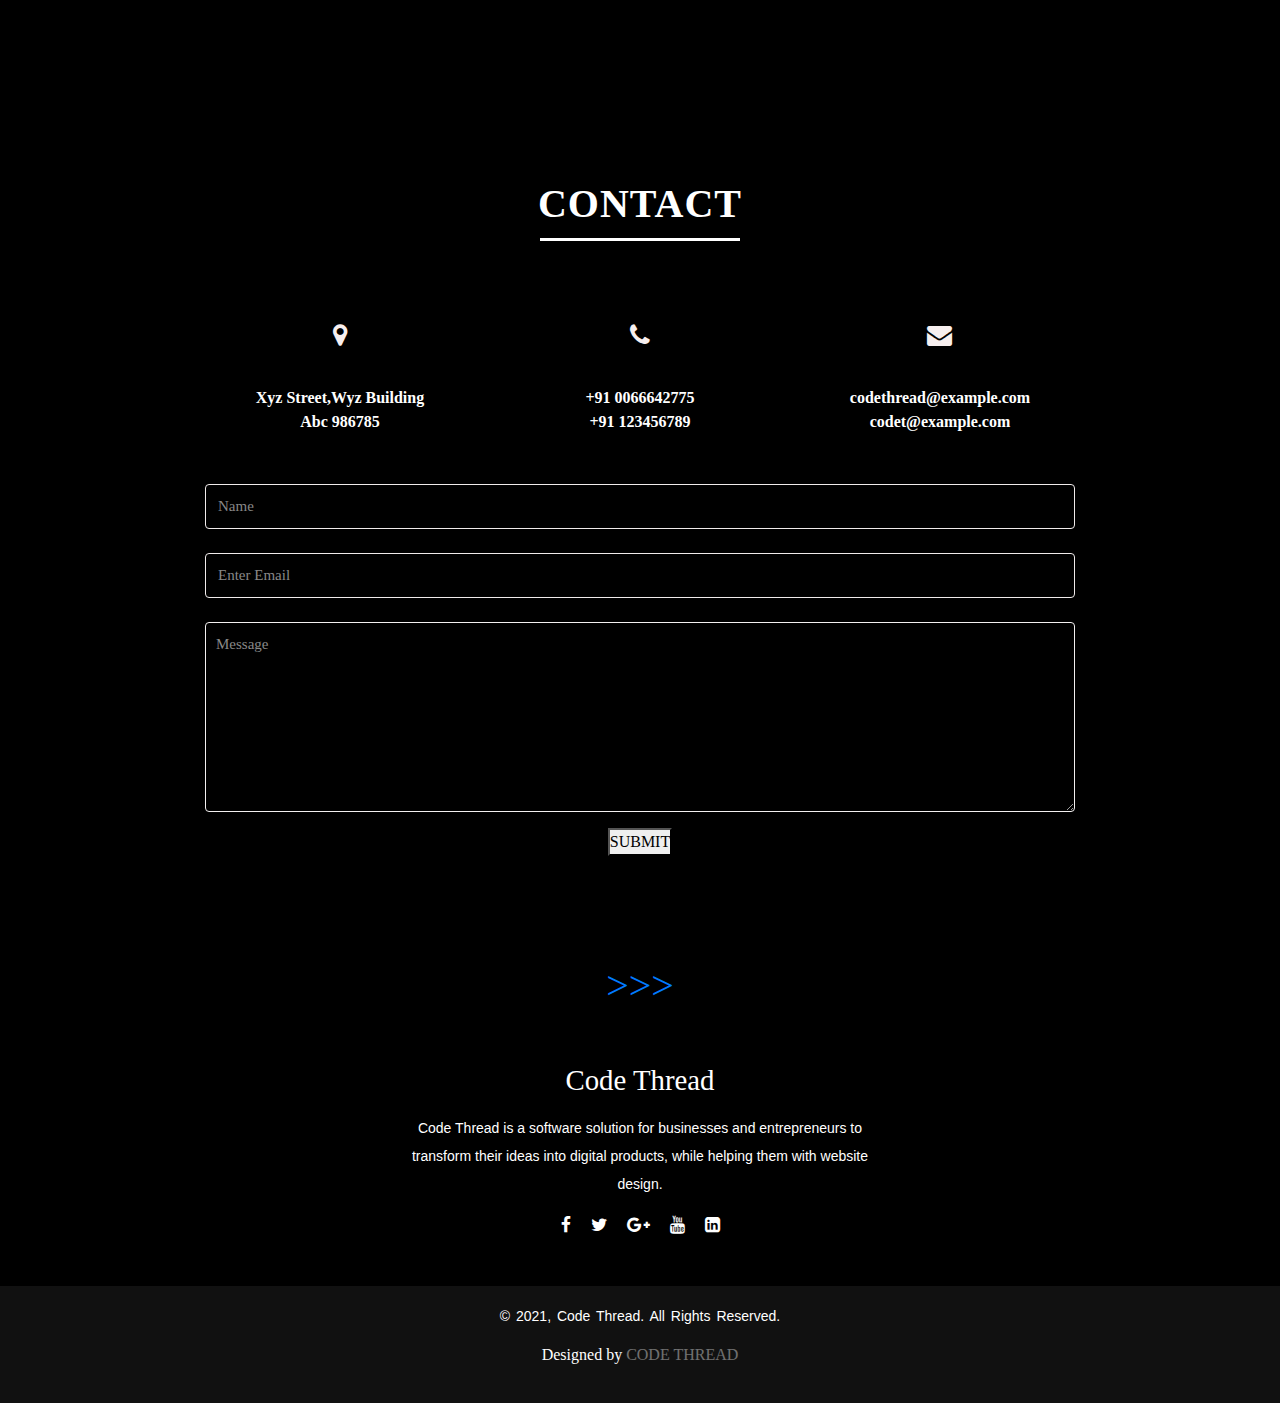
==== commit f97cf8f0: "Update index.html" ====
--- a/index.html
+++ b/index.html
@@ -362,7 +362,7 @@
                 <div class="mu-contact-area">
 
                     <div class="mu-contact-header">
-                        <h1 class="mu-heading-title"><b>CONTACT US</b></h1>
+                        <h1 class="mu-heading-title"><b>CONTACT</b></h1>
                         <span class="mu-header-dot"></span>
                         
                     </div>
@@ -452,4 +452,4 @@
    <script src="https://cdnjs.cloudflare.com/ajax/libs/popper.js/1.12.9/umd/popper.min.js" integrity="sha384-ApNbgh9B+Y1QKtv3Rn7W3mgPxhU9K/ScQsAP7hUibX39j7fakFPskvXusvfa0b4Q" crossorigin="anonymous"></script>
    <script src="https://maxcdn.bootstrapcdn.com/bootstrap/4.0.0/js/bootstrap.min.js" integrity="sha384-JZR6Spejh4U02d8jOt6vLEHfe/JQGiRRSQQxSfFWpi1MquVdAyjUar5+76PVCmYl" crossorigin="anonymous"></script> 
 </body>
-</html>+</html>
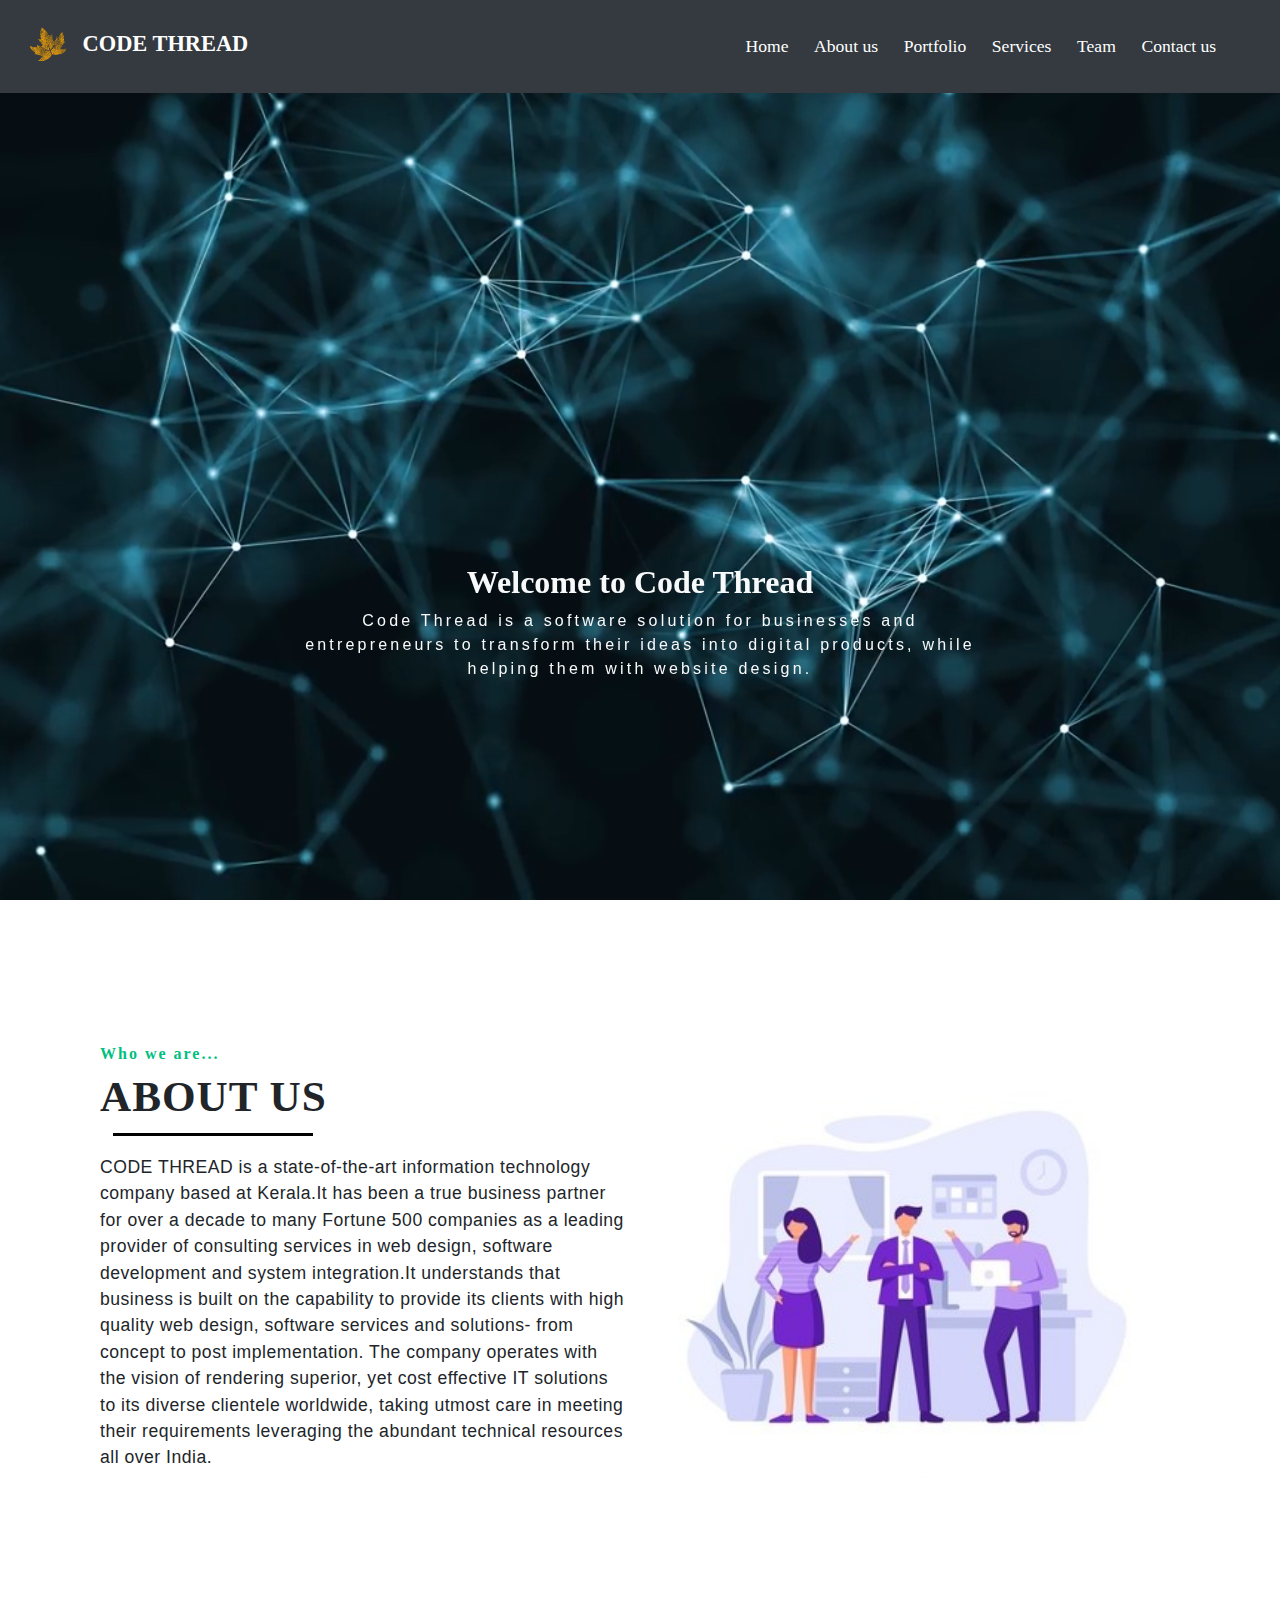
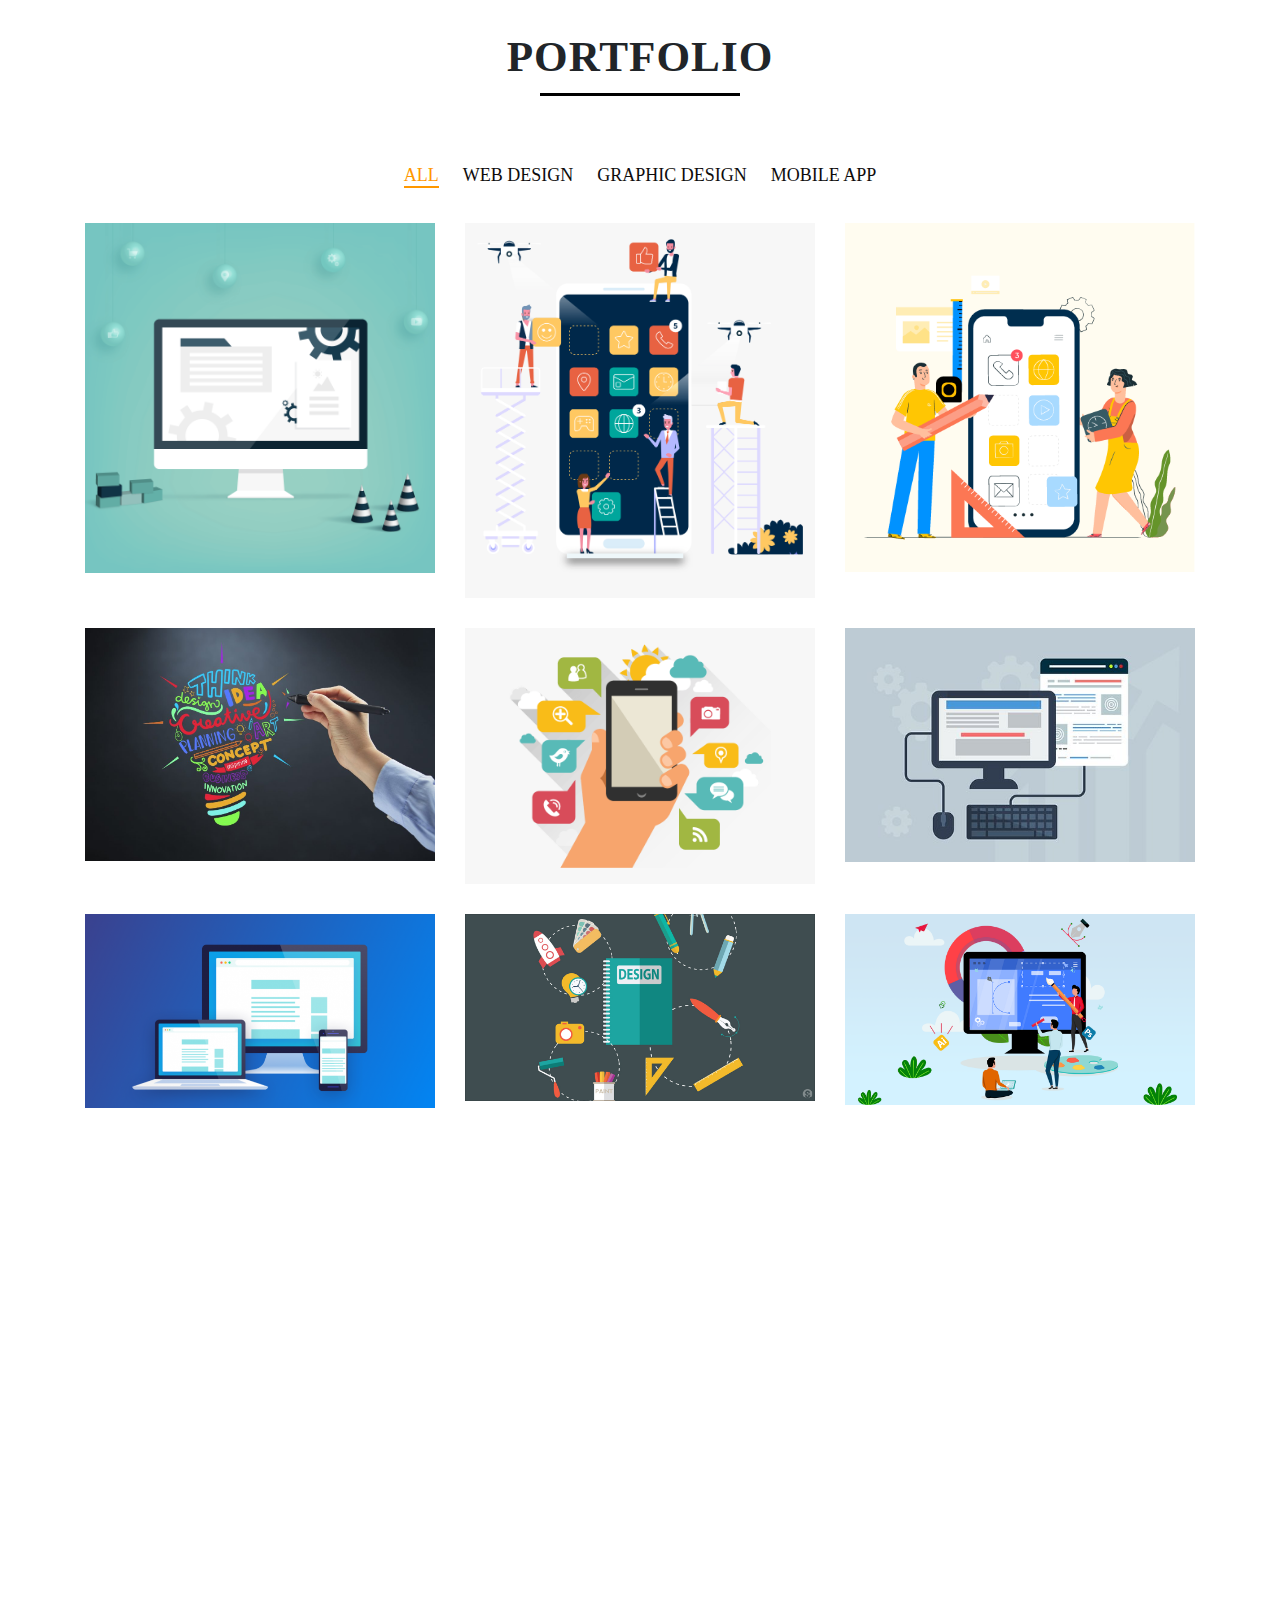
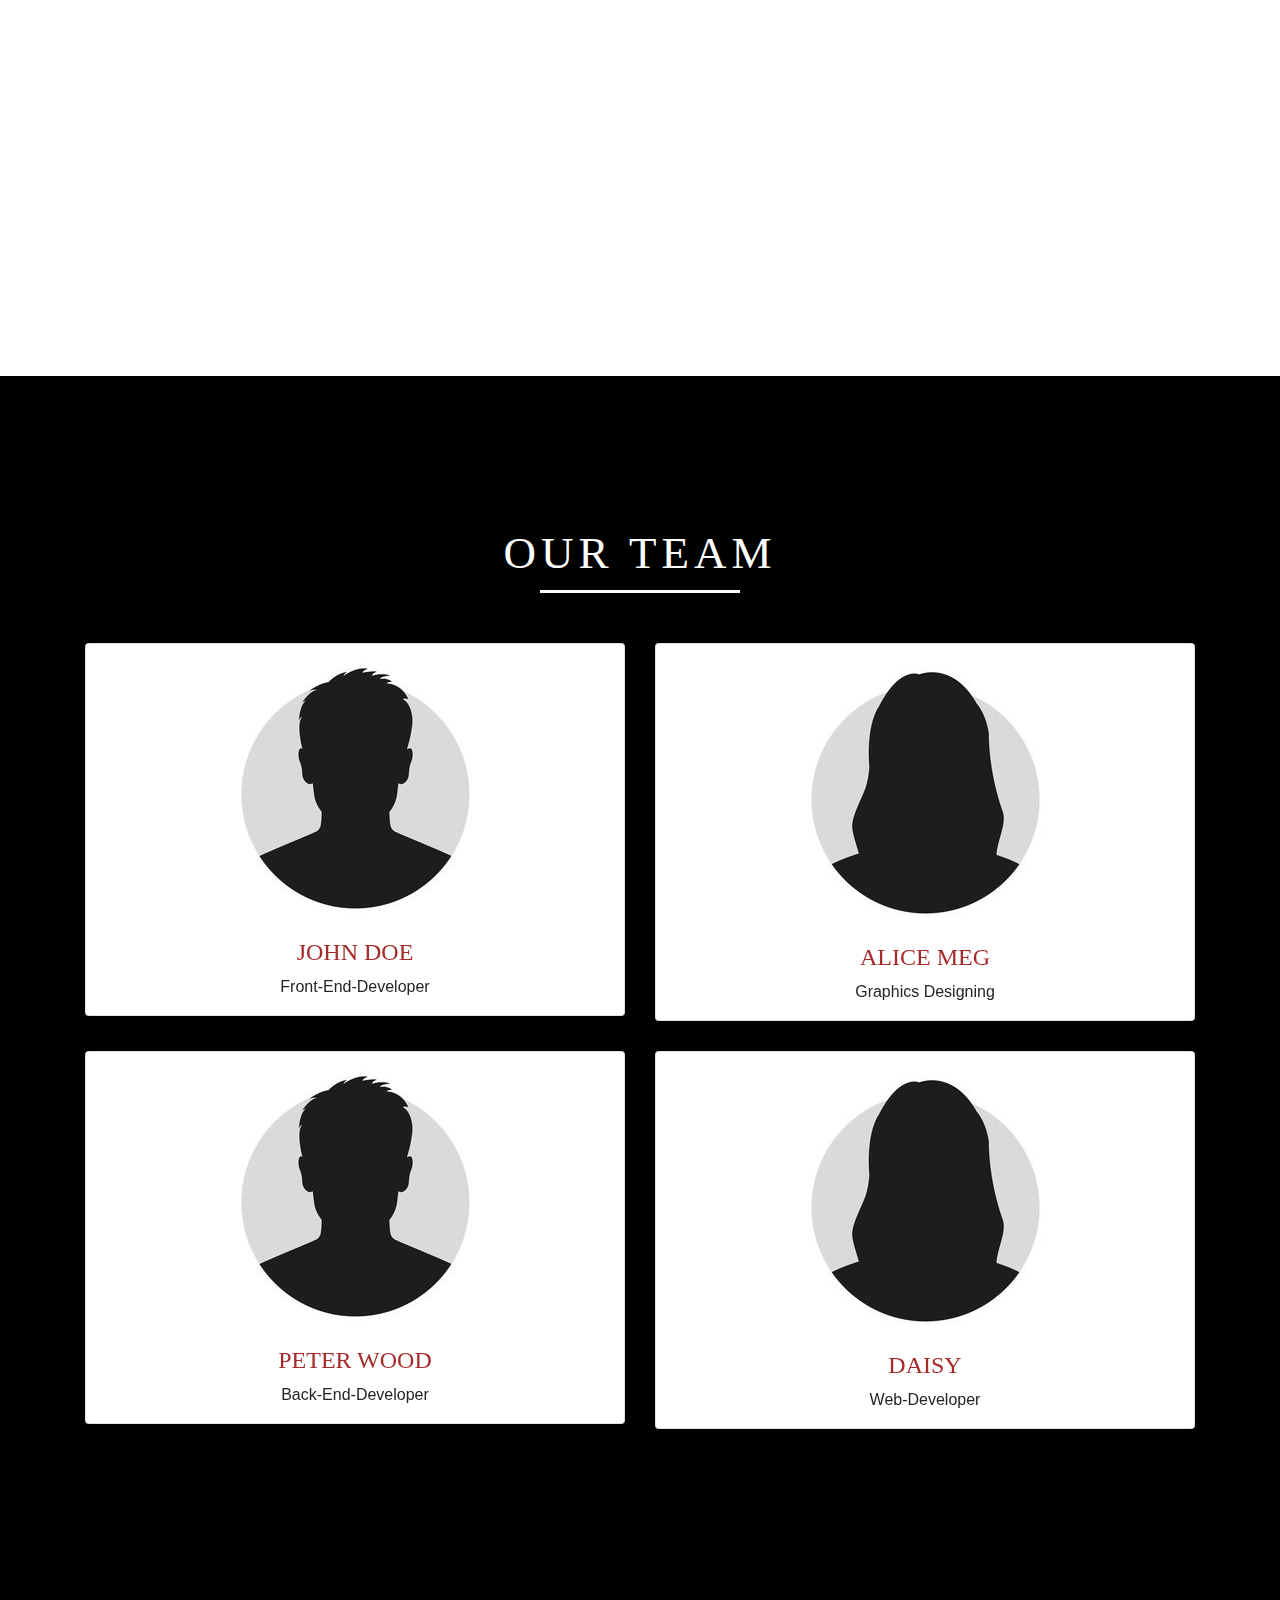
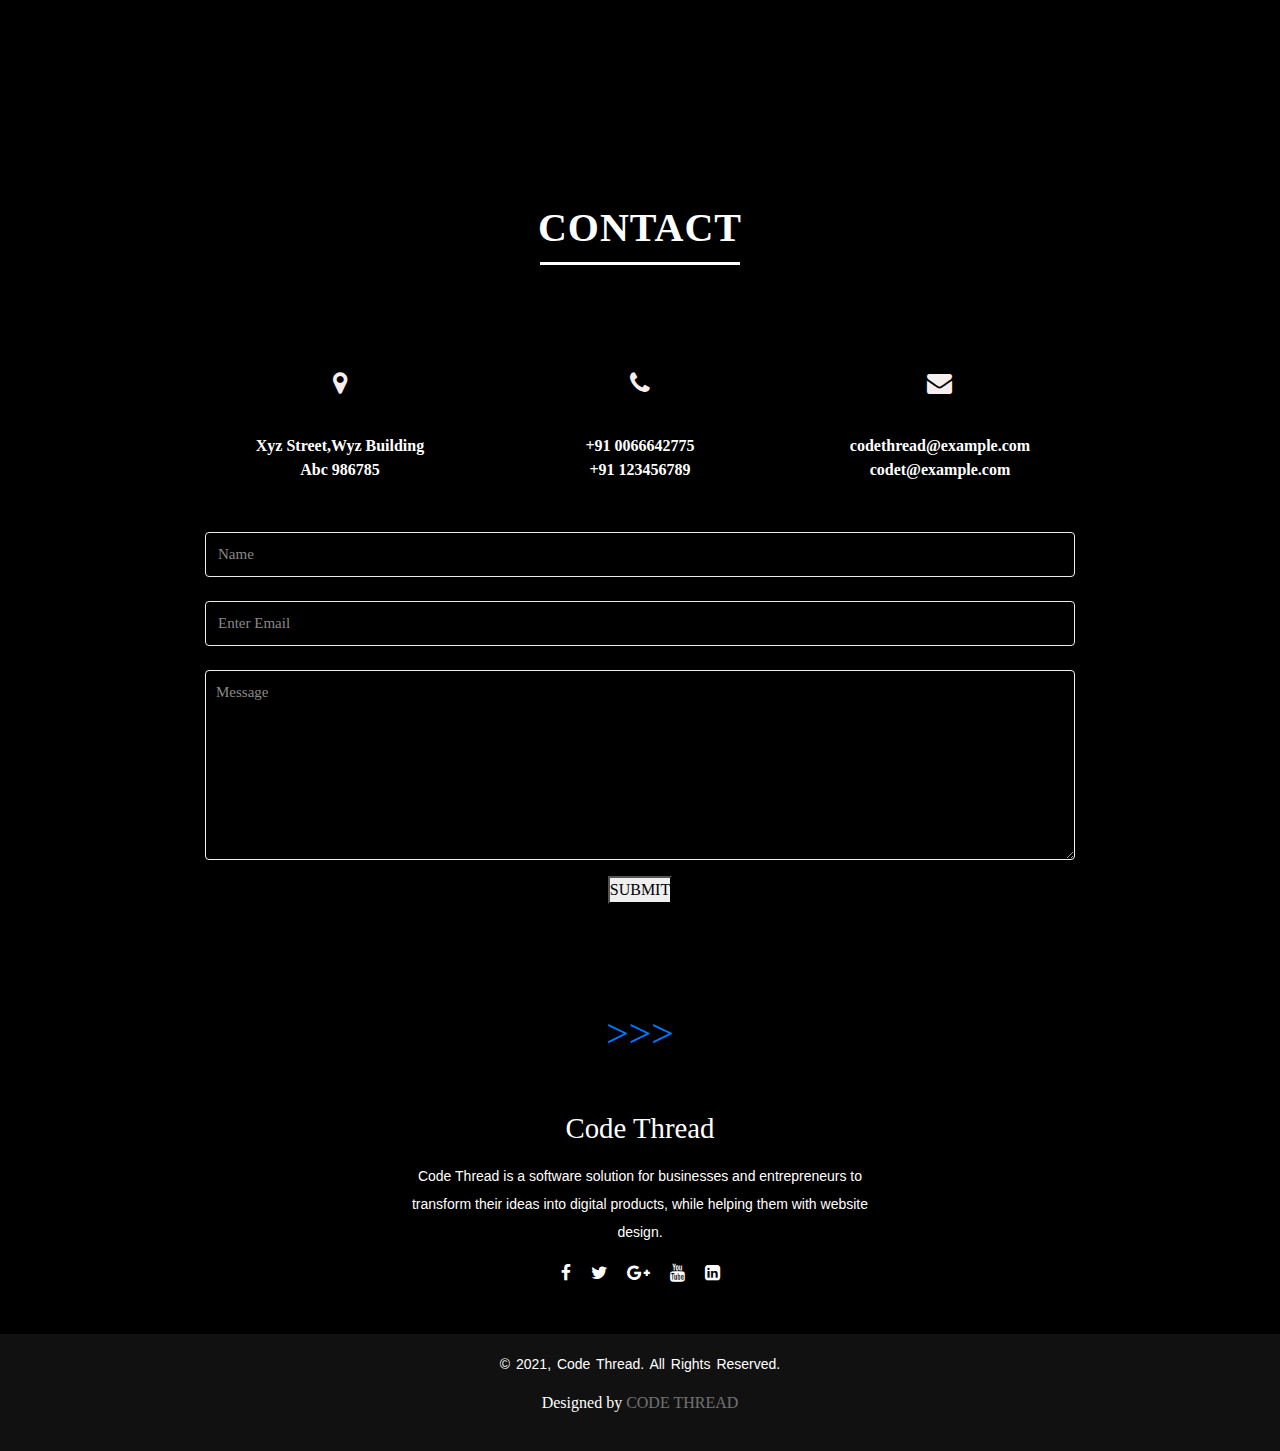
==== commit cc935f05: "Update index.html" ====
--- a/index.html
+++ b/index.html
@@ -23,19 +23,19 @@
               <a class="nav-link" href="#">Home</a>
             </li>
             <li class="nav-item">
-                <a class="nav-link" href="/aboutus.html">About us</a>
+                <a class="nav-link" href="aboutus.html">About us</a>
               </li>
               <li class="nav-item">
-                <a class="nav-link" href="/portfolio.html">Portfolio</a>
+                <a class="nav-link" href="portfolio.html">Portfolio</a>
               </li>
               <li class="nav-item">
-                <a class="nav-link" href="/service.html">Services</a>
+                <a class="nav-link" href="service.html">Services</a>
               </li>
               <li class="nav-item">
-                <a class="nav-link" href="/team.html">Team</a>
+                <a class="nav-link" href="team.html">Team</a>
               </li>
               <li class="nav-item">
-                <a class="nav-link" href="/contact.html">Contact us</a>
+                <a class="nav-link" href="contact.html">Contact us</a>
               </li>  
             </ul>
         </div>
--- a/style.css
+++ b/style.css
@@ -238,7 +238,6 @@
 }
 .mu-contact-header {
 	display: inline;
-	float: left;
 	text-align: center;
 	width: 100%;
 	padding: 0 120px;
